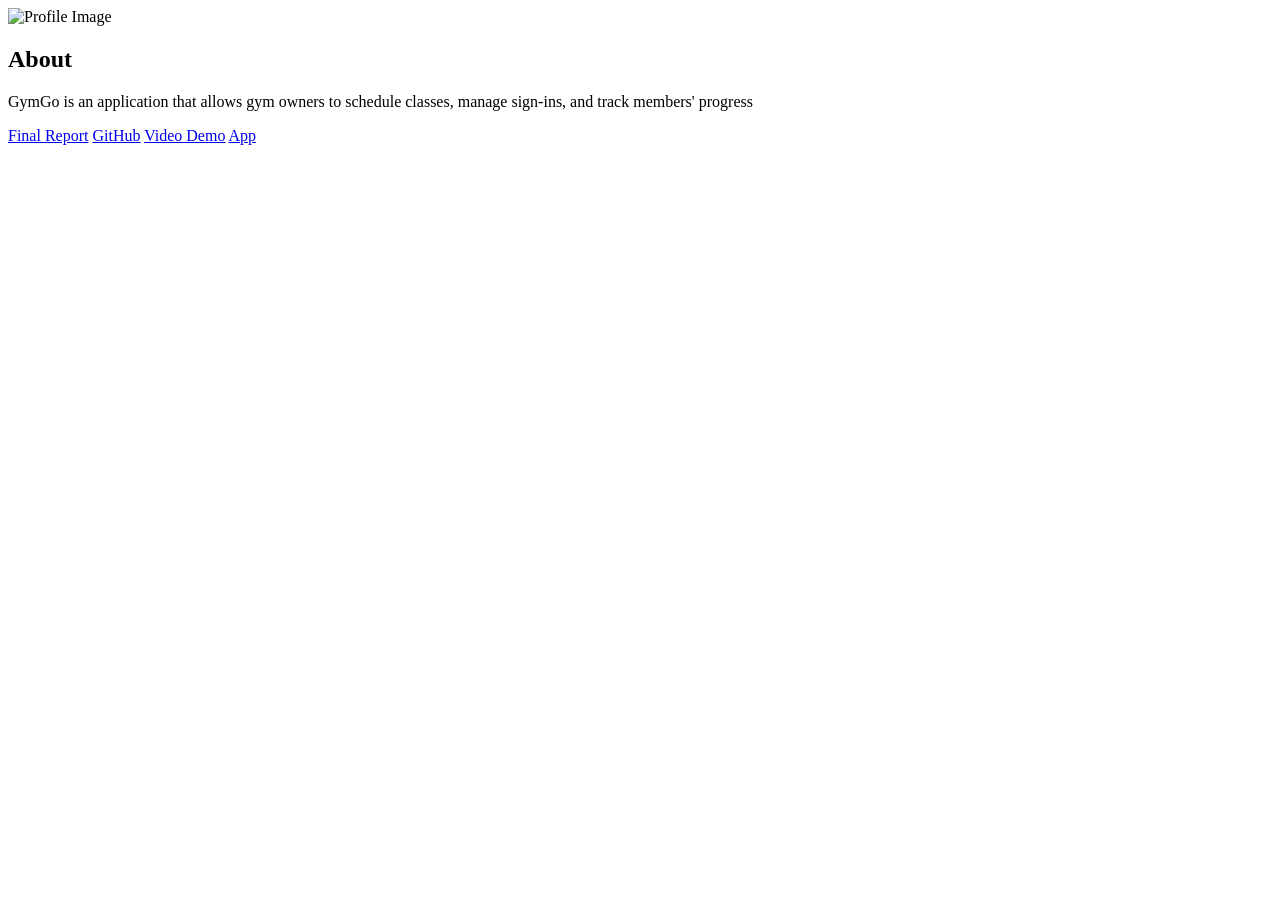
==== docs/index.html @ bc7b3fcd "refactor with docs folder" ====
<!DOCTYPE html>
<html lang="en">
<head>
    <meta charset="UTF-8">
    <meta name="viewport" content="width=device-width, initial-scale=1.0">
    <title>GymGo - Gym Class Management App</title>
    <link rel="stylesheet" href="styles.css">
</head>
<body>
    <div class="profile-container">
        <div class="profile-image">
            <img src="gymgo_logo.png" alt="Profile Image">
        </div>
        <div class="profile-info">
            <h2>About</h2>
            <p>GymGo is an application that allows gym owners to schedule classes, manage sign-ins, and track members' progress</p>
            <div class="links">
                <a href="lorem-ipsum.pdf" target="_blank">Final Report</a>
                <a href="https://github.com/neal-boylan/gymgo" target="_blank">GitHub</a>
                <a href="https://youtube.com" target="_blank">Video Demo</a>
                <a href="#">App</a>
            </div>
        </div>
    </div>
</body>
</html>
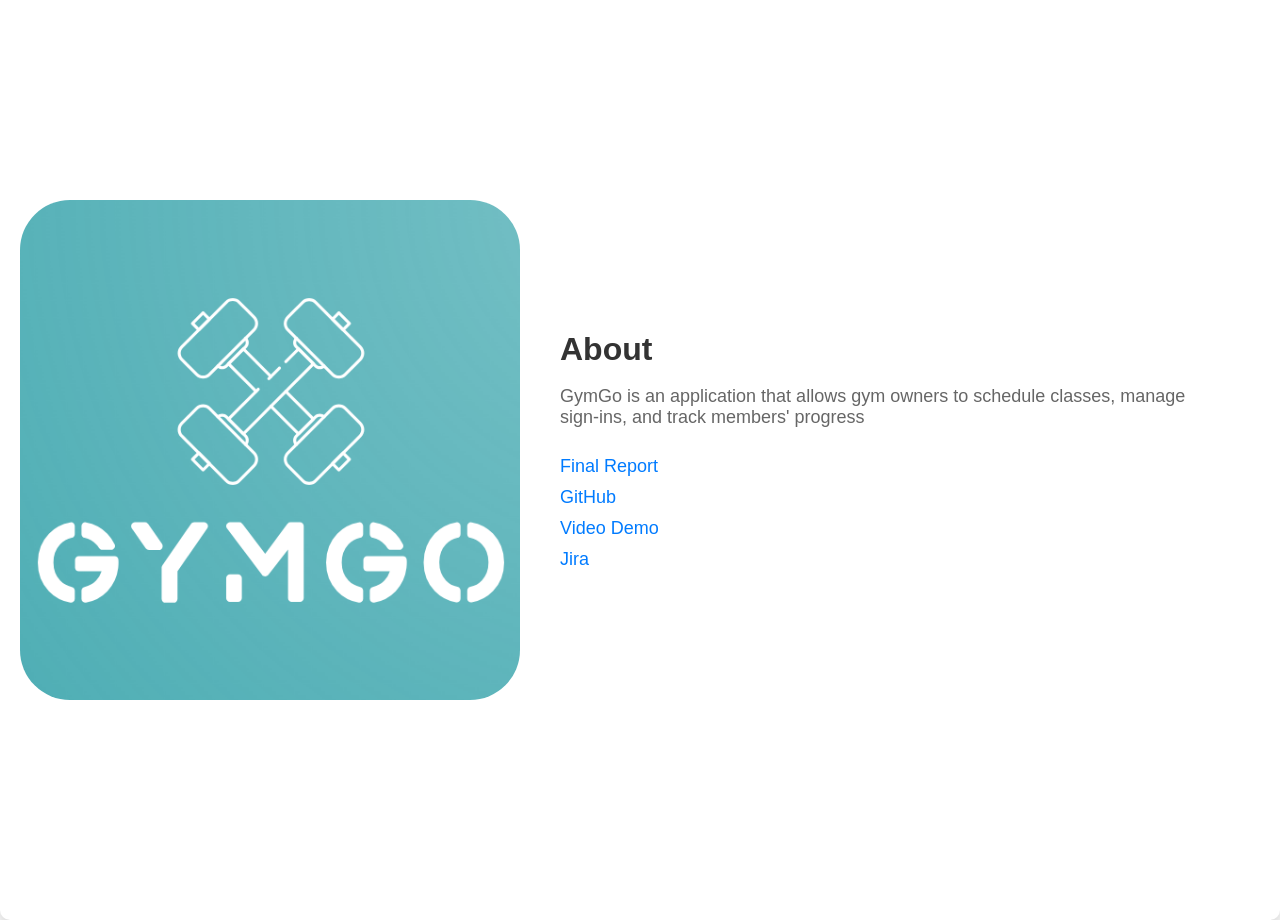
==== commit e8f3520c: "updated index page" ====
--- a/docs/index.html
+++ b/docs/index.html
@@ -18,7 +18,7 @@
                 <a href="lorem-ipsum.pdf" target="_blank">Final Report</a>
                 <a href="https://github.com/neal-boylan/gymgo" target="_blank">GitHub</a>
                 <a href="https://youtube.com" target="_blank">Video Demo</a>
-                <a href="#">App</a>
+                <a href="https://gymgo.atlassian.net/jira/software/projects/GM/boards/1/backlog" target="_blank">Jira</a>
             </div>
         </div>
     </div>
--- a/docs/styles.css
+++ b/docs/styles.css
@@ -0,0 +1,54 @@
+body {
+    font-family: Arial, sans-serif;
+    margin: 0;
+    padding: 0;
+    height: 100vh;
+    display: flex;
+    align-items: center;
+    justify-content: center;
+    background-color: #f4f4f4;
+}
+.profile-container {
+    display: flex;
+    background: white;
+    padding: 20px;
+    border-radius: 10px;
+    box-shadow: 0 4px 8px rgba(0, 0, 0, 0.1);
+    width: 100vw;
+    height: 100vh;
+}
+.profile-image {
+    flex: 1;
+    display: flex;
+    align-items: center;
+    justify-content: center;
+}
+.profile-image img {
+    width: 500px;
+    height: 500px;
+    border-radius: 10%;
+    object-fit: cover;
+}
+.profile-info {
+    flex: 2;
+    padding: 40px;
+    display: flex;
+    flex-direction: column;
+    justify-content: center;
+}
+.profile-info h2 {
+    margin: 0;
+    color: #333;
+    font-size: 32px;
+}
+.profile-info p {
+    font-size: 18px;
+    color: #666;
+}
+.links a {
+    display: block;
+    text-decoration: none;
+    color: #007BFF;
+    font-size: 18px;
+    margin-top: 10px;
+}
